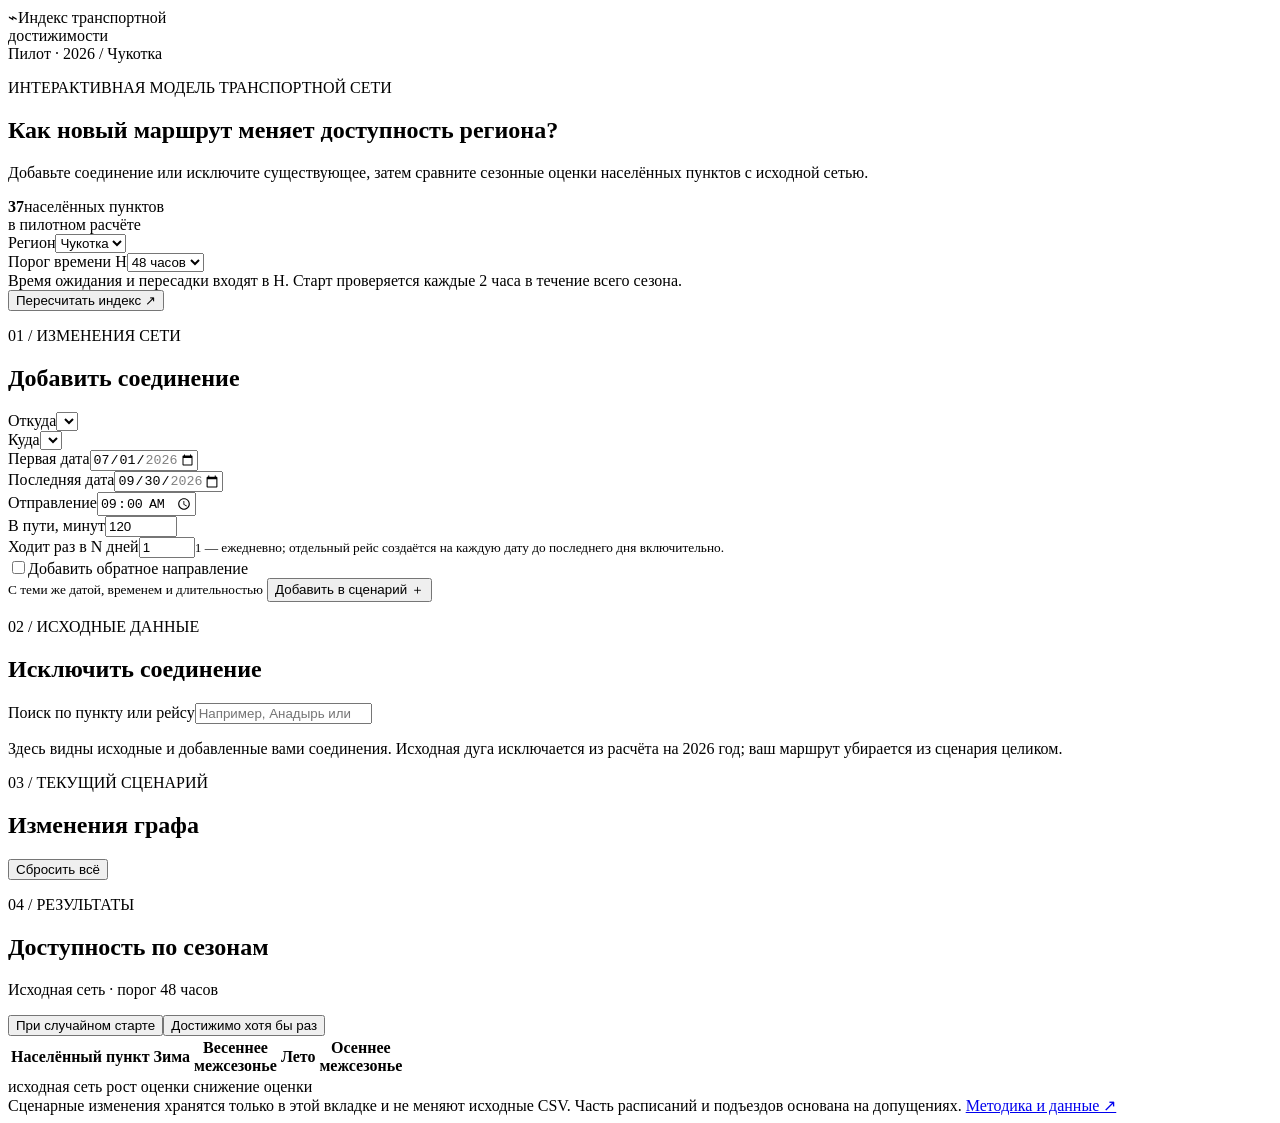
==== web/index.html @ 47d9b94b "add: server + web" ====
<!doctype html>
<html lang="ru">
<head>
  <meta charset="utf-8">
  <meta name="viewport" content="width=device-width, initial-scale=1">
  <meta name="theme-color" content="#102b3b">
  <title>Транспортная связанность · Сценарный расчёт</title>
  <link rel="stylesheet" href="/style.css">
  <script defer src="/app.js"></script>
</head>
<body>
  <header class="topbar">
    <div class="brand"><span class="brand-mark">⌁</span><span>Индекс транспортной<br>достижимости</span></div>
    <div class="topbar-right"><span class="status-dot"></span> Пилот · 2026 <span class="top-separator">/</span> Чукотка</div>
  </header>

  <main>
    <section class="intro">
      <div>
        <p class="eyebrow">ИНТЕРАКТИВНАЯ МОДЕЛЬ ТРАНСПОРТНОЙ СЕТИ</p>
        <h1>Как новый маршрут меняет доступность региона?</h1>
        <p class="lead">Добавьте соединение или исключите существующее, затем сравните сезонные оценки населённых пунктов с исходной сетью.</p>
      </div>
      <div class="intro-stat"><strong>37</strong><span>населённых пунктов<br>в пилотном расчёте</span></div>
    </section>

    <section class="toolbar panel" aria-label="Параметры расчёта">
      <div class="field"><label for="region">Регион</label><select id="region"><option>Чукотка</option></select></div>
      <div class="field"><label for="horizon">Порог времени H</label><select id="horizon"><option value="48ч">48 часов</option><option value="72ч">72 часа</option><option value="7сут">7 суток</option></select></div>
      <div class="toolbar-note">Время ожидания и пересадки входят в H. Старт проверяется каждые 2 часа в течение всего сезона.</div>
      <button id="calculate" class="primary" type="button">Пересчитать индекс <span aria-hidden="true">↗</span></button>
    </section>

    <div class="workspace">
      <aside class="sidebar">
        <section class="panel editor">
          <div class="section-head"><div><p class="eyebrow">01 / ИЗМЕНЕНИЯ СЕТИ</p><h2>Добавить соединение</h2></div></div>
          <form id="route-form">
            <div class="field"><label for="origin">Откуда</label><select id="origin" required></select></div>
            <div class="field"><label for="destination">Куда</label><select id="destination" required></select></div>
            <div class="form-grid">
              <div class="field"><label for="first-date">Первая дата</label><input id="first-date" type="date" min="2026-01-01" max="2026-12-31" value="2026-07-01" required></div>
              <div class="field"><label for="last-date">Последняя дата</label><input id="last-date" type="date" min="2026-01-01" max="2026-12-31" value="2026-09-30" required></div>
            </div>
            <div class="form-grid">
              <div class="field"><label for="departure-time">Отправление</label><input id="departure-time" type="time" value="09:00" required></div>
              <div class="field"><label for="duration">В пути, минут</label><input id="duration" type="number" min="1" max="10080" value="120" required></div>
            </div>
            <div class="field"><label for="repeat-days">Ходит раз в N дней</label><input id="repeat-days" type="number" min="1" max="366" value="1" required><small>1 — ежедневно; отдельный рейс создаётся на каждую дату до последнего дня включительно.</small></div>
            <label class="check"><input id="reverse" type="checkbox"><span>Добавить обратное направление<br><small>С теми же датой, временем и длительностью</small></span></label>
            <button class="secondary full" type="submit">Добавить в сценарий <span aria-hidden="true">＋</span></button>
          </form>
        </section>

        <section class="panel editor">
          <div class="section-head"><div><p class="eyebrow">02 / ИСХОДНЫЕ ДАННЫЕ</p><h2>Исключить соединение</h2></div></div>
          <div class="field"><label for="route-search">Поиск по пункту или рейсу</label><input id="route-search" type="search" placeholder="Например, Анадырь или автобус № 2"></div>
          <p class="hint">Здесь видны исходные и добавленные вами соединения. Исходная дуга исключается из расчёта на 2026 год; ваш маршрут убирается из сценария целиком.</p>
          <div id="route-list" class="route-list" aria-live="polite"></div>
        </section>
      </aside>

      <section class="results">
        <section class="panel scenario-panel">
          <div class="section-head"><div><p class="eyebrow">03 / ТЕКУЩИЙ СЦЕНАРИЙ</p><h2>Изменения графа</h2></div><button id="reset" class="text-button" type="button">Сбросить всё</button></div>
          <div id="scenario-list" class="scenario-list"></div>
          <p id="scenario-summary" class="hint"></p>
        </section>

        <section class="panel result-panel">
          <div class="section-head result-heading"><div><p class="eyebrow">04 / РЕЗУЛЬТАТЫ</p><h2>Доступность по сезонам</h2><p id="result-status" class="hint">Исходная сеть · порог 48 часов</p></div><div class="metric-switch" role="group" aria-label="Показатель"><button class="active" data-metric="random_start" type="button">При случайном старте</button><button data-metric="ever_reachable" type="button">Достижимо хотя бы раз</button></div></div>
          <div id="message" class="message" role="status" aria-live="polite"></div>
          <div class="table-wrap"><table><thead><tr><th scope="col">Населённый пункт</th><th scope="col">Зима</th><th scope="col">Весеннее<br>межсезонье</th><th scope="col">Лето</th><th scope="col">Осеннее<br>межсезонье</th></tr></thead><tbody id="results-body"></tbody></table></div>
          <div class="legend"><span><i class="swatch base"></i> исходная сеть</span><span><i class="swatch plus"></i> рост оценки</span><span><i class="swatch minus"></i> снижение оценки</span></div>
        </section>
      </section>
    </div>
    <footer>Сценарные изменения хранятся только в этой вкладке и не меняют исходные CSV. Часть расписаний и подъездов основана на допущениях. <a href="https://github.com/Serror16/case_championship" target="_blank" rel="noopener noreferrer">Методика и данные ↗</a></footer>
  </main>
</body>
</html>
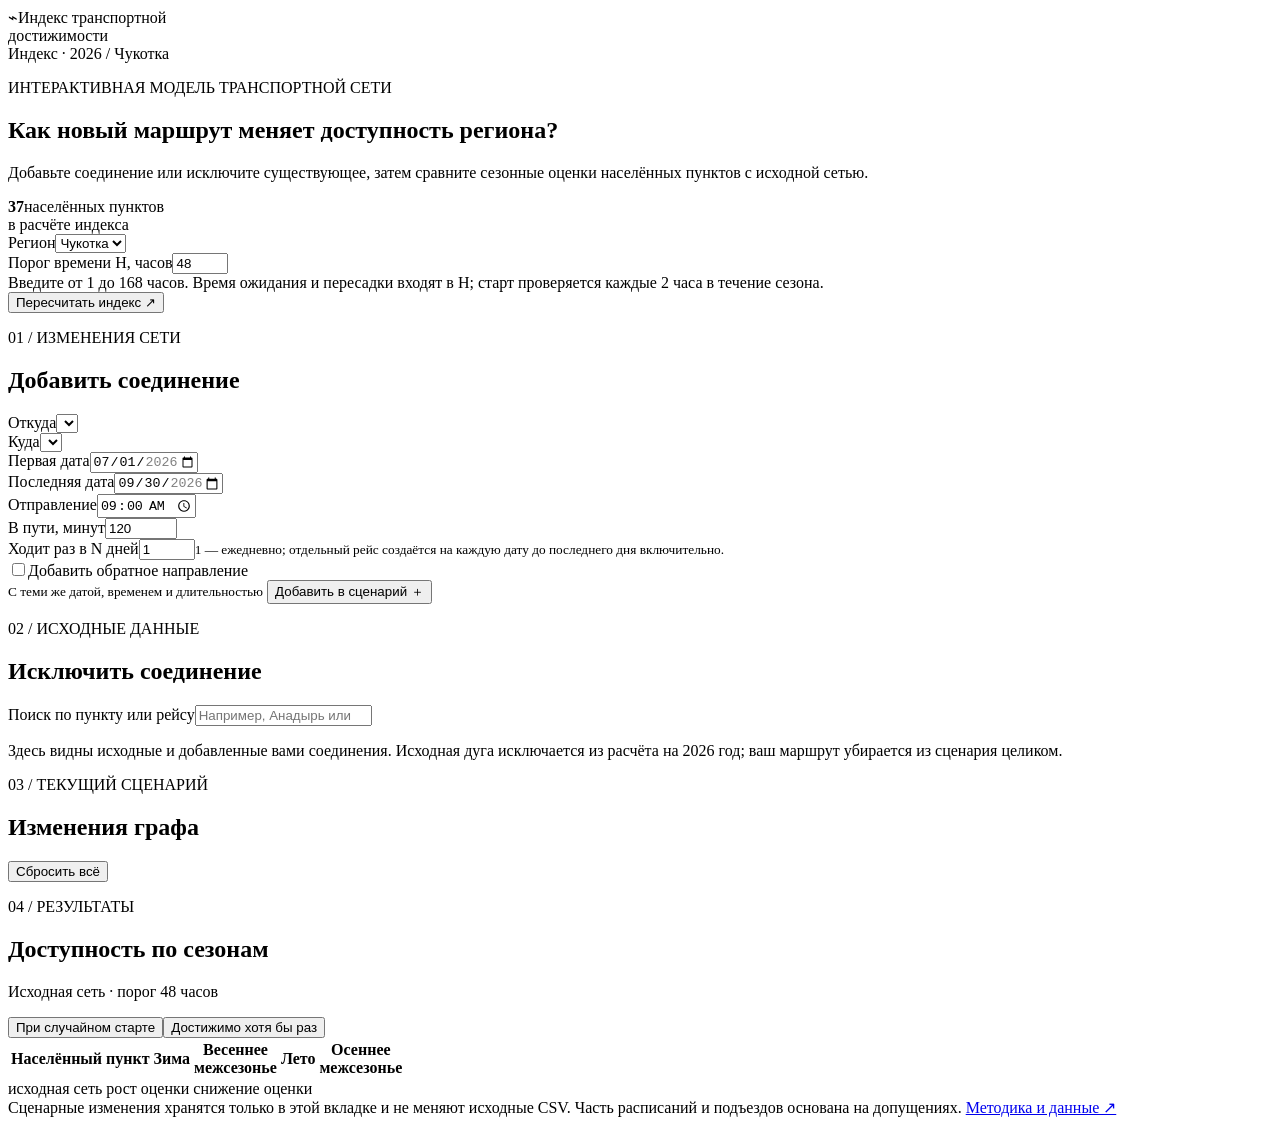
==== commit 12266ecc: "add: input H" ====
--- a/web/index.html
+++ b/web/index.html
@@ -11,7 +11,7 @@
 <body>
   <header class="topbar">
     <div class="brand"><span class="brand-mark">⌁</span><span>Индекс транспортной<br>достижимости</span></div>
-    <div class="topbar-right"><span class="status-dot"></span> Пилот · 2026 <span class="top-separator">/</span> Чукотка</div>
+    <div class="topbar-right"><span class="status-dot"></span> Индекс · 2026 <span class="top-separator">/</span> Чукотка</div>
   </header>
 
   <main>
@@ -21,13 +21,13 @@
         <h1>Как новый маршрут меняет доступность региона?</h1>
         <p class="lead">Добавьте соединение или исключите существующее, затем сравните сезонные оценки населённых пунктов с исходной сетью.</p>
       </div>
-      <div class="intro-stat"><strong>37</strong><span>населённых пунктов<br>в пилотном расчёте</span></div>
+      <div class="intro-stat"><strong>37</strong><span>населённых пунктов<br>в расчёте индекса</span></div>
     </section>
 
     <section class="toolbar panel" aria-label="Параметры расчёта">
       <div class="field"><label for="region">Регион</label><select id="region"><option>Чукотка</option></select></div>
-      <div class="field"><label for="horizon">Порог времени H</label><select id="horizon"><option value="48ч">48 часов</option><option value="72ч">72 часа</option><option value="7сут">7 суток</option></select></div>
-      <div class="toolbar-note">Время ожидания и пересадки входят в H. Старт проверяется каждые 2 часа в течение всего сезона.</div>
+      <div class="field"><label for="horizon">Порог времени H, часов</label><input id="horizon" type="number" min="1" max="168" step="1" value="48" required></div>
+      <div class="toolbar-note">Введите от 1 до 168 часов. Время ожидания и пересадки входят в H; старт проверяется каждые 2 часа в течение сезона.</div>
       <button id="calculate" class="primary" type="button">Пересчитать индекс <span aria-hidden="true">↗</span></button>
     </section>
 
